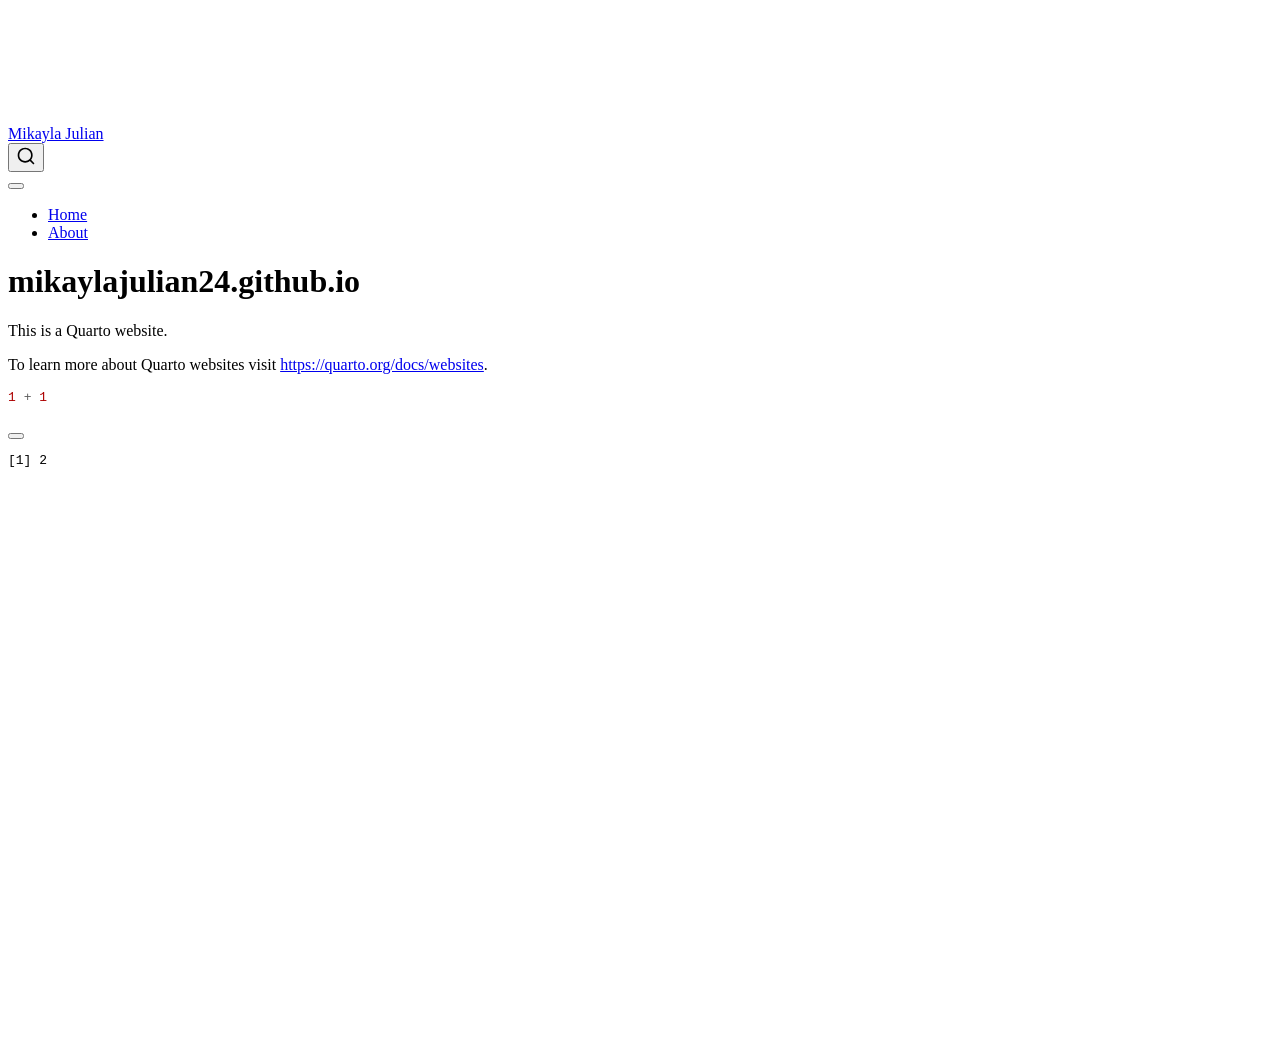
==== docs/index.html @ 9ae4fafb "Initial commit" ====
<!DOCTYPE html>
<html xmlns="http://www.w3.org/1999/xhtml" lang="en" xml:lang="en"><head>

<meta charset="utf-8">
<meta name="generator" content="quarto-1.9.37">

<meta name="viewport" content="width=device-width, initial-scale=1.0, user-scalable=yes">


<title>mikaylajulian24.github.io – Mikayla Julian</title>
<style>
/* Default styles provided by pandoc.
** See https://pandoc.org/MANUAL.html#variables-for-html for config info.
*/
code{white-space: pre-wrap;}
span.smallcaps{font-variant: small-caps;}
div.columns{display: flex; gap: min(4vw, 1.5em);}
div.column{flex: auto; overflow-x: auto;}
div.hanging-indent{margin-left: 1.5em; text-indent: -1.5em;}
ul.task-list{list-style: none;}
ul.task-list li input[type="checkbox"] {
  width: 0.8em;
  margin: 0 0.8em 0.2em -1em; /* quarto-specific, see https://github.com/quarto-dev/quarto-cli/issues/4556 */ 
  vertical-align: middle;
}
/* CSS for syntax highlighting */
html { -webkit-text-size-adjust: 100%; }
pre > code.sourceCode { white-space: pre; position: relative; }
pre > code.sourceCode > span { display: inline-block; line-height: 1.25; }
pre > code.sourceCode > span:empty { height: 1.2em; }
.sourceCode { overflow: visible; }
code.sourceCode > span { color: inherit; text-decoration: inherit; }
div.sourceCode { margin: 1em 0; }
pre.sourceCode { margin: 0; }
@media screen {
div.sourceCode { overflow: auto; }
}
@media print {
pre > code.sourceCode { white-space: pre-wrap; }
pre > code.sourceCode > span { text-indent: -5em; padding-left: 5em; }
}
pre.numberSource code
  { counter-reset: source-line 0; }
pre.numberSource code > span
  { position: relative; left: -4em; counter-increment: source-line; }
pre.numberSource code > span > a:first-child::before
  { content: counter(source-line);
    position: relative; left: -1em; text-align: right; vertical-align: baseline;
    border: none; display: inline-block;
    -webkit-touch-callout: none; -webkit-user-select: none;
    -khtml-user-select: none; -moz-user-select: none;
    -ms-user-select: none; user-select: none;
    padding: 0 4px; width: 4em;
  }
pre.numberSource { margin-left: 3em;  padding-left: 4px; }
div.sourceCode
  {   }
@media screen {
pre > code.sourceCode > span > a:first-child::before { text-decoration: underline; }
}
</style>


<script src="site_libs/quarto-nav/quarto-nav.js"></script>
<script src="site_libs/quarto-nav/headroom.min.js"></script>
<script src="site_libs/clipboard/clipboard.min.js"></script>
<script src="site_libs/quarto-search/autocomplete.umd.js"></script>
<script src="site_libs/quarto-search/fuse.min.js"></script>
<script src="site_libs/quarto-search/quarto-search.js"></script>
<meta name="quarto:offset" content="./">
<script src="site_libs/quarto-html/quarto.js" type="module"></script>
<script src="site_libs/quarto-html/tabsets/tabsets.js" type="module"></script>
<script src="site_libs/quarto-html/popper.min.js"></script>
<script src="site_libs/quarto-html/tippy.umd.min.js"></script>
<script src="site_libs/quarto-html/anchor.min.js"></script>
<link href="site_libs/quarto-html/tippy.css" rel="stylesheet">
<link href="site_libs/quarto-html/quarto-syntax-highlighting-7f8f88aac4f3542376d5c11b86a4c14d.css" rel="stylesheet" id="quarto-text-highlighting-styles">
<script src="site_libs/bootstrap/bootstrap.min.js"></script>
<link href="site_libs/bootstrap/bootstrap-icons.css" rel="stylesheet">
<link href="site_libs/bootstrap/bootstrap-158031087360bce0ff56dc785ce39e06.min.css" rel="stylesheet" append-hash="true" id="quarto-bootstrap" data-mode="light">
<script id="quarto-search-options" type="application/json">{
  "location": "navbar",
  "copy-button": false,
  "collapse-after": 3,
  "panel-placement": "end",
  "type": "overlay",
  "limit": 50,
  "keyboard-shortcut": [
    "f",
    "/",
    "s"
  ],
  "show-item-context": false,
  "language": {
    "search-no-results-text": "No results",
    "search-matching-documents-text": "matching documents",
    "search-copy-link-title": "Copy link to search",
    "search-hide-matches-text": "Hide additional matches",
    "search-more-match-text": "more match in this document",
    "search-more-matches-text": "more matches in this document",
    "search-clear-button-title": "Clear",
    "search-text-placeholder": "",
    "search-detached-cancel-button-title": "Cancel",
    "search-submit-button-title": "Submit",
    "search-label": "Search"
  }
}</script>


<link rel="stylesheet" href="styles.css">
</head>

<body class="nav-fixed quarto-light">

<div id="quarto-search-results"></div>
  <header id="quarto-header" class="headroom fixed-top">
    <nav class="navbar navbar-expand-lg " data-bs-theme="dark">
      <div class="navbar-container container-fluid">
      <div class="navbar-brand-container mx-auto">
    <a class="navbar-brand" href="./index.html">
    <span class="navbar-title">Mikayla Julian</span>
    </a>
  </div>
            <div id="quarto-search" class="" title="Search"></div>
          <button class="navbar-toggler" type="button" data-bs-toggle="collapse" data-bs-target="#navbarCollapse" aria-controls="navbarCollapse" role="menu" aria-expanded="false" aria-label="Toggle navigation" onclick="if (window.quartoToggleHeadroom) { window.quartoToggleHeadroom(); }">
  <span class="navbar-toggler-icon"></span>
</button>
          <div class="collapse navbar-collapse" id="navbarCollapse">
            <ul class="navbar-nav navbar-nav-scroll me-auto">
  <li class="nav-item">
    <a class="nav-link active" href="./index.html" aria-current="page"> 
<span class="menu-text">Home</span></a>
  </li>  
  <li class="nav-item">
    <a class="nav-link" href="./about.html"> 
<span class="menu-text">About</span></a>
  </li>  
</ul>
          </div> <!-- /navcollapse -->
            <div class="quarto-navbar-tools">
</div>
      </div> <!-- /container-fluid -->
    </nav>
</header>
<!-- content -->
<div id="quarto-content" class="quarto-container page-columns page-rows-contents page-layout-article page-navbar">
<!-- sidebar -->
<!-- margin-sidebar -->
    <div id="quarto-margin-sidebar" class="sidebar margin-sidebar zindex-bottom">
        
    </div>
<!-- main -->
<main class="content" id="quarto-document-content">

<header id="title-block-header" class="quarto-title-block default">
<div class="quarto-title">
<h1 class="title">mikaylajulian24.github.io</h1>
</div>



<div class="quarto-title-meta">

    
  
    
  </div>
  


</header>


<p>This is a Quarto website.</p>
<p>To learn more about Quarto websites visit <a href="https://quarto.org/docs/websites" class="uri">https://quarto.org/docs/websites</a>.</p>
<div class="cell">
<div class="code-copy-outer-scaffold"><div class="sourceCode cell-code" id="cb1"><pre class="sourceCode r code-with-copy"><code class="sourceCode r"><span id="cb1-1"><a href="#cb1-1" aria-hidden="true" tabindex="-1"></a><span class="dv">1</span> <span class="sc">+</span> <span class="dv">1</span></span></code></pre></div><button title="Copy to Clipboard" class="code-copy-button"><i class="bi"></i></button></div>
<div class="cell-output cell-output-stdout">
<pre><code>[1] 2</code></pre>
</div>
</div>



</main> <!-- /main -->
<script id="quarto-html-after-body" type="application/javascript">
  window.document.addEventListener("DOMContentLoaded", function (event) {
    const icon = "";
    const anchorJS = new window.AnchorJS();
    anchorJS.options = {
      placement: 'right',
      icon: icon
    };
    anchorJS.add('.anchored');
    const isCodeAnnotation = (el) => {
      for (const clz of el.classList) {
        if (clz.startsWith('code-annotation-')) {                     
          return true;
        }
      }
      return false;
    }
    const onCopySuccess = function(e) {
      // button target
      const button = e.trigger;
      // don't keep focus
      button.blur();
      // flash "checked"
      button.classList.add('code-copy-button-checked');
      var currentTitle = button.getAttribute("title");
      button.setAttribute("title", "Copied!");
      let tooltip;
      if (window.bootstrap) {
        button.setAttribute("data-bs-toggle", "tooltip");
        button.setAttribute("data-bs-placement", "left");
        button.setAttribute("data-bs-title", "Copied!");
        tooltip = new bootstrap.Tooltip(button, 
          { trigger: "manual", 
            customClass: "code-copy-button-tooltip",
            offset: [0, -8]});
        tooltip.show();    
      }
      setTimeout(function() {
        if (tooltip) {
          tooltip.hide();
          button.removeAttribute("data-bs-title");
          button.removeAttribute("data-bs-toggle");
          button.removeAttribute("data-bs-placement");
        }
        button.setAttribute("title", currentTitle);
        button.classList.remove('code-copy-button-checked');
      }, 1000);
      // clear code selection
      e.clearSelection();
    }
    const getTextToCopy = function(trigger) {
      const outerScaffold = trigger.parentElement.cloneNode(true);
      const codeEl = outerScaffold.querySelector('code');
      for (const childEl of codeEl.children) {
        if (isCodeAnnotation(childEl)) {
          childEl.remove();
        }
      }
      return codeEl.innerText;
    }
    const clipboard = new window.ClipboardJS('.code-copy-button:not([data-in-quarto-modal])', {
      text: getTextToCopy
    });
    clipboard.on('success', onCopySuccess);
    if (window.document.getElementById('quarto-embedded-source-code-modal')) {
      const clipboardModal = new window.ClipboardJS('.code-copy-button[data-in-quarto-modal]', {
        text: getTextToCopy,
        container: window.document.getElementById('quarto-embedded-source-code-modal')
      });
      clipboardModal.on('success', onCopySuccess);
    }
      var localhostRegex = new RegExp(/^(?:http|https):\/\/localhost\:?[0-9]*\//);
      var mailtoRegex = new RegExp(/^mailto:/);
        var filterRegex = new RegExp('/' + window.location.host + '/');
      var isInternal = (href) => {
          return filterRegex.test(href) || localhostRegex.test(href) || mailtoRegex.test(href);
      }
      // Inspect non-navigation links and adorn them if external
     var links = window.document.querySelectorAll('a[href]:not(.nav-link):not(.navbar-brand):not(.toc-action):not(.sidebar-link):not(.sidebar-item-toggle):not(.pagination-link):not(.no-external):not([aria-hidden]):not(.dropdown-item):not(.quarto-navigation-tool):not(.about-link)');
      for (var i=0; i<links.length; i++) {
        const link = links[i];
        if (!isInternal(link.href)) {
          // undo the damage that might have been done by quarto-nav.js in the case of
          // links that we want to consider external
          if (link.dataset.originalHref !== undefined) {
            link.href = link.dataset.originalHref;
          }
        }
      }
    function tippyHover(el, contentFn, onTriggerFn, onUntriggerFn) {
      const config = {
        allowHTML: true,
        maxWidth: 500,
        delay: 100,
        arrow: false,
        appendTo: function(el) {
            return el.parentElement;
        },
        interactive: true,
        interactiveBorder: 10,
        theme: 'quarto',
        placement: 'bottom-start',
      };
      if (contentFn) {
        config.content = contentFn;
      }
      if (onTriggerFn) {
        config.onTrigger = onTriggerFn;
      }
      if (onUntriggerFn) {
        config.onUntrigger = onUntriggerFn;
      }
      window.tippy(el, config); 
    }
    const noterefs = window.document.querySelectorAll('a[role="doc-noteref"]');
    for (var i=0; i<noterefs.length; i++) {
      const ref = noterefs[i];
      tippyHover(ref, function() {
        // use id or data attribute instead here
        let href = ref.getAttribute('data-footnote-href') || ref.getAttribute('href');
        try { href = new URL(href).hash; } catch {}
        const id = href.replace(/^#\/?/, "");
        const note = window.document.getElementById(id);
        if (note) {
          return note.innerHTML;
        } else {
          return "";
        }
      });
    }
    const xrefs = window.document.querySelectorAll('a.quarto-xref');
    const processXRef = (id, note) => {
      // Strip column container classes
      const stripColumnClz = (el) => {
        el.classList.remove("page-full", "page-columns");
        if (el.children) {
          for (const child of el.children) {
            stripColumnClz(child);
          }
        }
      }
      stripColumnClz(note)
      if (id === null || id.startsWith('sec-')) {
        // Special case sections, only their first couple elements
        const container = document.createElement("div");
        if (note.children && note.children.length > 2) {
          container.appendChild(note.children[0].cloneNode(true));
          for (let i = 1; i < note.children.length; i++) {
            const child = note.children[i];
            if (child.tagName === "P" && child.innerText === "") {
              continue;
            } else {
              container.appendChild(child.cloneNode(true));
              break;
            }
          }
          if (window.Quarto?.typesetMath) {
            window.Quarto.typesetMath(container);
          }
          return container.innerHTML
        } else {
          if (window.Quarto?.typesetMath) {
            window.Quarto.typesetMath(note);
          }
          return note.innerHTML;
        }
      } else {
        // Remove any anchor links if they are present
        const anchorLink = note.querySelector('a.anchorjs-link');
        if (anchorLink) {
          anchorLink.remove();
        }
        if (window.Quarto?.typesetMath) {
          window.Quarto.typesetMath(note);
        }
        if (note.classList.contains("callout")) {
          return note.outerHTML;
        } else {
          return note.innerHTML;
        }
      }
    }
    for (var i=0; i<xrefs.length; i++) {
      const xref = xrefs[i];
      tippyHover(xref, undefined, function(instance) {
        instance.disable();
        let url = xref.getAttribute('href');
        let hash = undefined; 
        if (url.startsWith('#')) {
          hash = url;
        } else {
          try { hash = new URL(url).hash; } catch {}
        }
        if (hash) {
          const id = hash.replace(/^#\/?/, "");
          const note = window.document.getElementById(id);
          if (note !== null) {
            try {
              const html = processXRef(id, note.cloneNode(true));
              instance.setContent(html);
            } finally {
              instance.enable();
              instance.show();
            }
          } else {
            // See if we can fetch this
            fetch(url.split('#')[0])
            .then(res => res.text())
            .then(html => {
              const parser = new DOMParser();
              const htmlDoc = parser.parseFromString(html, "text/html");
              const note = htmlDoc.getElementById(id);
              if (note !== null) {
                const html = processXRef(id, note);
                instance.setContent(html);
              } 
            }).finally(() => {
              instance.enable();
              instance.show();
            });
          }
        } else {
          // See if we can fetch a full url (with no hash to target)
          // This is a special case and we should probably do some content thinning / targeting
          fetch(url)
          .then(res => res.text())
          .then(html => {
            const parser = new DOMParser();
            const htmlDoc = parser.parseFromString(html, "text/html");
            const note = htmlDoc.querySelector('main.content');
            if (note !== null) {
              // This should only happen for chapter cross references
              // (since there is no id in the URL)
              // remove the first header
              if (note.children.length > 0 && note.children[0].tagName === "HEADER") {
                note.children[0].remove();
              }
              const html = processXRef(null, note);
              instance.setContent(html);
            } 
          }).finally(() => {
            instance.enable();
            instance.show();
          });
        }
      }, function(instance) {
      });
    }
        let selectedAnnoteEl;
        const selectorForAnnotation = ( cell, annotation) => {
          let cellAttr = 'data-code-cell="' + cell + '"';
          let lineAttr = 'data-code-annotation="' +  annotation + '"';
          const selector = 'span[' + cellAttr + '][' + lineAttr + ']';
          return selector;
        }
        const selectCodeLines = (annoteEl) => {
          const doc = window.document;
          const targetCell = annoteEl.getAttribute("data-target-cell");
          const targetAnnotation = annoteEl.getAttribute("data-target-annotation");
          const annoteSpan = window.document.querySelector(selectorForAnnotation(targetCell, targetAnnotation));
          const lines = annoteSpan.getAttribute("data-code-lines").split(",");
          const lineIds = lines.map((line) => {
            return targetCell + "-" + line;
          })
          let top = null;
          let height = null;
          let parent = null;
          if (lineIds.length > 0) {
              //compute the position of the single el (top and bottom and make a div)
              const el = window.document.getElementById(lineIds[0]);
              top = el.offsetTop;
              height = el.offsetHeight;
              parent = el.parentElement.parentElement;
            if (lineIds.length > 1) {
              const lastEl = window.document.getElementById(lineIds[lineIds.length - 1]);
              const bottom = lastEl.offsetTop + lastEl.offsetHeight;
              height = bottom - top;
            }
            if (top !== null && height !== null && parent !== null) {
              // cook up a div (if necessary) and position it 
              let div = window.document.getElementById("code-annotation-line-highlight");
              if (div === null) {
                div = window.document.createElement("div");
                div.setAttribute("id", "code-annotation-line-highlight");
                div.style.position = 'absolute';
                parent.appendChild(div);
              }
              div.style.top = top - 2 + "px";
              div.style.height = height + 4 + "px";
              div.style.left = 0;
              let gutterDiv = window.document.getElementById("code-annotation-line-highlight-gutter");
              if (gutterDiv === null) {
                gutterDiv = window.document.createElement("div");
                gutterDiv.setAttribute("id", "code-annotation-line-highlight-gutter");
                gutterDiv.style.position = 'absolute';
                const codeCell = window.document.getElementById(targetCell);
                const gutter = codeCell.querySelector('.code-annotation-gutter');
                gutter.appendChild(gutterDiv);
              }
              gutterDiv.style.top = top - 2 + "px";
              gutterDiv.style.height = height + 4 + "px";
            }
            selectedAnnoteEl = annoteEl;
          }
        };
        const unselectCodeLines = () => {
          const elementsIds = ["code-annotation-line-highlight", "code-annotation-line-highlight-gutter"];
          elementsIds.forEach((elId) => {
            const div = window.document.getElementById(elId);
            if (div) {
              div.remove();
            }
          });
          selectedAnnoteEl = undefined;
        };
          // Handle positioning of the toggle
      window.addEventListener(
        "resize",
        throttle(() => {
          elRect = undefined;
          if (selectedAnnoteEl) {
            selectCodeLines(selectedAnnoteEl);
          }
        }, 10)
      );
      function throttle(fn, ms) {
      let throttle = false;
      let timer;
        return (...args) => {
          if(!throttle) { // first call gets through
              fn.apply(this, args);
              throttle = true;
          } else { // all the others get throttled
              if(timer) clearTimeout(timer); // cancel #2
              timer = setTimeout(() => {
                fn.apply(this, args);
                timer = throttle = false;
              }, ms);
          }
        };
      }
        // Attach click handler to the DT
        const annoteDls = window.document.querySelectorAll('dt[data-target-cell]');
        for (const annoteDlNode of annoteDls) {
          annoteDlNode.addEventListener('click', (event) => {
            const clickedEl = event.target;
            if (clickedEl !== selectedAnnoteEl) {
              unselectCodeLines();
              const activeEl = window.document.querySelector('dt[data-target-cell].code-annotation-active');
              if (activeEl) {
                activeEl.classList.remove('code-annotation-active');
              }
              selectCodeLines(clickedEl);
              clickedEl.classList.add('code-annotation-active');
            } else {
              // Unselect the line
              unselectCodeLines();
              clickedEl.classList.remove('code-annotation-active');
            }
          });
        }
    const findCites = (el) => {
      const parentEl = el.parentElement;
      if (parentEl) {
        const cites = parentEl.dataset.cites;
        if (cites) {
          return {
            el,
            cites: cites.split(' ')
          };
        } else {
          return findCites(el.parentElement)
        }
      } else {
        return undefined;
      }
    };
    var bibliorefs = window.document.querySelectorAll('a[role="doc-biblioref"]');
    for (var i=0; i<bibliorefs.length; i++) {
      const ref = bibliorefs[i];
      const citeInfo = findCites(ref);
      if (citeInfo) {
        tippyHover(citeInfo.el, function() {
          var popup = window.document.createElement('div');
          citeInfo.cites.forEach(function(cite) {
            var citeDiv = window.document.createElement('div');
            citeDiv.classList.add('hanging-indent');
            citeDiv.classList.add('csl-entry');
            var biblioDiv = window.document.getElementById('ref-' + cite);
            if (biblioDiv) {
              citeDiv.innerHTML = biblioDiv.innerHTML;
            }
            popup.appendChild(citeDiv);
          });
          return popup.innerHTML;
        });
      }
    }
  });
  </script>
</div> <!-- /content -->




</body></html>
---- docs/site_libs/quarto-html/tippy.css ----
.tippy-box[data-animation=fade][data-state=hidden]{opacity:0}[data-tippy-root]{max-width:calc(100vw - 10px)}.tippy-box{position:relative;background-color:#333;color:#fff;border-radius:4px;font-size:14px;line-height:1.4;white-space:normal;outline:0;transition-property:transform,visibility,opacity}.tippy-box[data-placement^=top]>.tippy-arrow{bottom:0}.tippy-box[data-placement^=top]>.tippy-arrow:before{bottom:-7px;left:0;border-width:8px 8px 0;border-top-color:initial;transform-origin:center top}.tippy-box[data-placement^=bottom]>.tippy-arrow{top:0}.tippy-box[data-placement^=bottom]>.tippy-arrow:before{top:-7px;left:0;border-width:0 8px 8px;border-bottom-color:initial;transform-origin:center bottom}.tippy-box[data-placement^=left]>.tippy-arrow{right:0}.tippy-box[data-placement^=left]>.tippy-arrow:before{border-width:8px 0 8px 8px;border-left-color:initial;right:-7px;transform-origin:center left}.tippy-box[data-placement^=right]>.tippy-arrow{left:0}.tippy-box[data-placement^=right]>.tippy-arrow:before{left:-7px;border-width:8px 8px 8px 0;border-right-color:initial;transform-origin:center right}.tippy-box[data-inertia][data-state=visible]{transition-timing-function:cubic-bezier(.54,1.5,.38,1.11)}.tippy-arrow{width:16px;height:16px;color:#333}.tippy-arrow:before{content:"";position:absolute;border-color:transparent;border-style:solid}.tippy-content{position:relative;padding:5px 9px;z-index:1}
---- docs/site_libs/quarto-html/quarto-syntax-highlighting-7f8f88aac4f3542376d5c11b86a4c14d.css ----
/* quarto syntax highlight colors */
:root {
  --quarto-hl-ot-color: #003B4F;
  --quarto-hl-at-color: #657422;
  --quarto-hl-ss-color: #20794D;
  --quarto-hl-an-color: #5E5E5E;
  --quarto-hl-fu-color: #4758AB;
  --quarto-hl-st-color: #20794D;
  --quarto-hl-cf-color: #003B4F;
  --quarto-hl-op-color: #5E5E5E;
  --quarto-hl-er-color: #AD0000;
  --quarto-hl-bn-color: #AD0000;
  --quarto-hl-al-color: #AD0000;
  --quarto-hl-va-color: #111111;
  --quarto-hl-bu-color: inherit;
  --quarto-hl-ex-color: inherit;
  --quarto-hl-pp-color: #AD0000;
  --quarto-hl-in-color: #5E5E5E;
  --quarto-hl-vs-color: #20794D;
  --quarto-hl-wa-color: #5E5E5E;
  --quarto-hl-do-color: #5E5E5E;
  --quarto-hl-im-color: #00769E;
  --quarto-hl-ch-color: #20794D;
  --quarto-hl-dt-color: #AD0000;
  --quarto-hl-fl-color: #AD0000;
  --quarto-hl-co-color: #5E5E5E;
  --quarto-hl-cv-color: #5E5E5E;
  --quarto-hl-cn-color: #8f5902;
  --quarto-hl-sc-color: #5E5E5E;
  --quarto-hl-dv-color: #AD0000;
  --quarto-hl-kw-color: #003B4F;
}

/* other quarto variables */
:root {
  --quarto-font-monospace: SFMono-Regular, Menlo, Monaco, Consolas, "Liberation Mono", "Courier New", monospace;
}

/* syntax highlight based on Pandoc's rules */
pre > code.sourceCode > span {
  color: #003B4F;
}

code.sourceCode > span {
  color: #003B4F;
}

div.sourceCode,
div.sourceCode pre.sourceCode {
  color: #003B4F;
}

/* Normal */
code span {
  color: #003B4F;
}

/* Alert */
code span.al {
  color: #AD0000;
  font-style: inherit;
}

/* Annotation */
code span.an {
  color: #5E5E5E;
  font-style: inherit;
}

/* Attribute */
code span.at {
  color: #657422;
  font-style: inherit;
}

/* BaseN */
code span.bn {
  color: #AD0000;
  font-style: inherit;
}

/* BuiltIn */
code span.bu {
  font-style: inherit;
}

/* ControlFlow */
code span.cf {
  color: #003B4F;
  font-weight: bold;
  font-style: inherit;
}

/* Char */
code span.ch {
  color: #20794D;
  font-style: inherit;
}

/* Constant */
code span.cn {
  color: #8f5902;
  font-style: inherit;
}

/* Comment */
code span.co {
  color: #5E5E5E;
  font-style: inherit;
}

/* CommentVar */
code span.cv {
  color: #5E5E5E;
  font-style: italic;
}

/* Documentation */
code span.do {
  color: #5E5E5E;
  font-style: italic;
}

/* DataType */
code span.dt {
  color: #AD0000;
  font-style: inherit;
}

/* DecVal */
code span.dv {
  color: #AD0000;
  font-style: inherit;
}

/* Error */
code span.er {
  color: #AD0000;
  font-style: inherit;
}

/* Extension */
code span.ex {
  font-style: inherit;
}

/* Float */
code span.fl {
  color: #AD0000;
  font-style: inherit;
}

/* Function */
code span.fu {
  color: #4758AB;
  font-style: inherit;
}

/* Import */
code span.im {
  color: #00769E;
  font-style: inherit;
}

/* Information */
code span.in {
  color: #5E5E5E;
  font-style: inherit;
}

/* Keyword */
code span.kw {
  color: #003B4F;
  font-weight: bold;
  font-style: inherit;
}

/* Operator */
code span.op {
  color: #5E5E5E;
  font-style: inherit;
}

/* Other */
code span.ot {
  color: #003B4F;
  font-style: inherit;
}

/* Preprocessor */
code span.pp {
  color: #AD0000;
  font-style: inherit;
}

/* SpecialChar */
code span.sc {
  color: #5E5E5E;
  font-style: inherit;
}

/* SpecialString */
code span.ss {
  color: #20794D;
  font-style: inherit;
}

/* String */
code span.st {
  color: #20794D;
  font-style: inherit;
}

/* Variable */
code span.va {
  color: #111111;
  font-style: inherit;
}

/* VerbatimString */
code span.vs {
  color: #20794D;
  font-style: inherit;
}

/* Warning */
code span.wa {
  color: #5E5E5E;
  font-style: italic;
}

.prevent-inlining {
  content: "</";
}

/*# sourceMappingURL=789ad8cd35626ba772517505b42a116e.css.map */
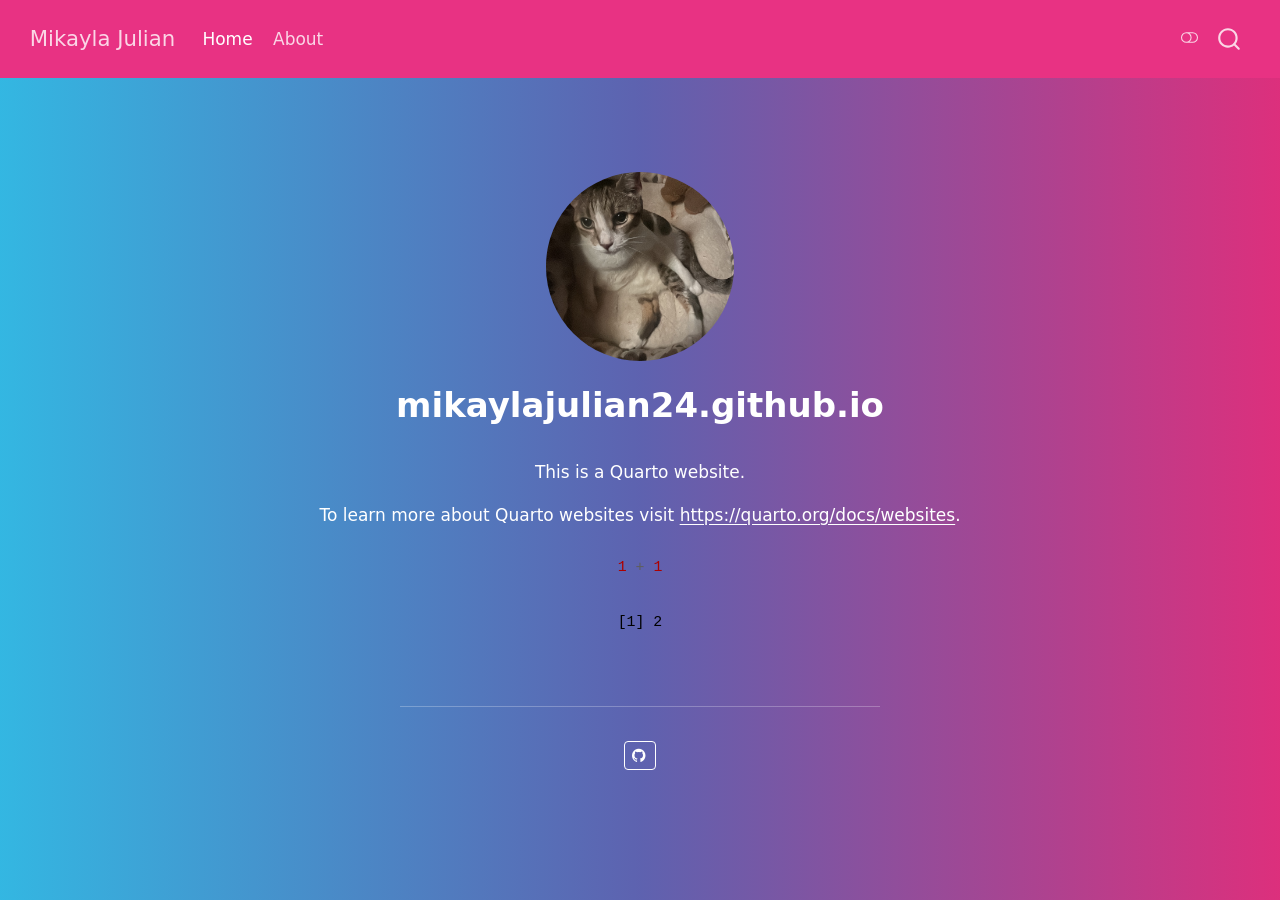
==== commit 62745d30: "committing classswork for 10/21/26 for best class ever" ====
--- a/docs/index.html
+++ b/docs/index.html
@@ -72,12 +72,15 @@
 <script src="site_libs/quarto-html/tabsets/tabsets.js" type="module"></script>
 <script src="site_libs/quarto-html/popper.min.js"></script>
 <script src="site_libs/quarto-html/tippy.umd.min.js"></script>
-<script src="site_libs/quarto-html/anchor.min.js"></script>
 <link href="site_libs/quarto-html/tippy.css" rel="stylesheet">
-<link href="site_libs/quarto-html/quarto-syntax-highlighting-7f8f88aac4f3542376d5c11b86a4c14d.css" rel="stylesheet" id="quarto-text-highlighting-styles">
+<link href="site_libs/quarto-html/quarto-syntax-highlighting-7f8f88aac4f3542376d5c11b86a4c14d.css" rel="stylesheet" class="quarto-color-scheme" id="quarto-text-highlighting-styles">
+<link href="site_libs/quarto-html/quarto-syntax-highlighting-dark-d0ae9245876894da5ac7e18953ecc5cc.css" rel="stylesheet" class="quarto-color-scheme quarto-color-alternate" id="quarto-text-highlighting-styles">
+<link href="site_libs/quarto-html/quarto-syntax-highlighting-7f8f88aac4f3542376d5c11b86a4c14d.css" rel="stylesheet" class="quarto-color-scheme-extra" id="quarto-text-highlighting-styles">
 <script src="site_libs/bootstrap/bootstrap.min.js"></script>
 <link href="site_libs/bootstrap/bootstrap-icons.css" rel="stylesheet">
-<link href="site_libs/bootstrap/bootstrap-158031087360bce0ff56dc785ce39e06.min.css" rel="stylesheet" append-hash="true" id="quarto-bootstrap" data-mode="light">
+<link href="site_libs/bootstrap/bootstrap-a58290d47af4766aca099a6c76ba7184.min.css" rel="stylesheet" append-hash="true" class="quarto-color-scheme" id="quarto-bootstrap" data-mode="light">
+<link href="site_libs/bootstrap/bootstrap-dark-9a211c81007f39d74124d38314563109.min.css" rel="stylesheet" append-hash="true" class="quarto-color-scheme quarto-color-alternate" id="quarto-bootstrap" data-mode="dark">
+<link href="site_libs/bootstrap/bootstrap-a58290d47af4766aca099a6c76ba7184.min.css" rel="stylesheet" append-hash="true" class="quarto-color-scheme-extra" id="quarto-bootstrap" data-mode="light">
 <script id="quarto-search-options" type="application/json">{
   "location": "navbar",
   "copy-button": false,
@@ -110,7 +113,169 @@
 <link rel="stylesheet" href="styles.css">
 </head>
 
-<body class="nav-fixed quarto-light">
+<body class="nav-fixed fullcontent quarto-light"><script id="quarto-html-before-body" type="application/javascript">
+    const toggleBodyColorMode = (bsSheetEl) => {
+      const mode = bsSheetEl.getAttribute("data-mode");
+      const bodyEl = window.document.querySelector("body");
+      if (mode === "dark") {
+        bodyEl.classList.add("quarto-dark");
+        bodyEl.classList.remove("quarto-light");
+      } else {
+        bodyEl.classList.add("quarto-light");
+        bodyEl.classList.remove("quarto-dark");
+      }
+    }
+    const toggleBodyColorPrimary = () => {
+      const bsSheetEl = window.document.querySelector("link#quarto-bootstrap:not([rel=disabled-stylesheet])");
+      if (bsSheetEl) {
+        toggleBodyColorMode(bsSheetEl);
+      }
+    }
+    const setColorSchemeToggle = (alternate) => {
+      const toggles = window.document.querySelectorAll('.quarto-color-scheme-toggle');
+      for (let i=0; i < toggles.length; i++) {
+        const toggle = toggles[i];
+        if (toggle) {
+          if (alternate) {
+            toggle.classList.add("alternate");
+          } else {
+            toggle.classList.remove("alternate");
+          }
+        }
+      }
+    };
+    const toggleColorMode = (alternate) => {
+      // Switch the stylesheets
+      const primaryStylesheets = window.document.querySelectorAll('link.quarto-color-scheme:not(.quarto-color-alternate)');
+      const alternateStylesheets = window.document.querySelectorAll('link.quarto-color-scheme.quarto-color-alternate');
+      manageTransitions('#quarto-margin-sidebar .nav-link', false);
+      if (alternate) {
+        // note: dark is layered on light, we don't disable primary!
+        enableStylesheet(alternateStylesheets);
+        for (const sheetNode of alternateStylesheets) {
+          if (sheetNode.id === "quarto-bootstrap") {
+            toggleBodyColorMode(sheetNode);
+          }
+        }
+      } else {
+        disableStylesheet(alternateStylesheets);
+        enableStylesheet(primaryStylesheets)
+        toggleBodyColorPrimary();
+      }
+      manageTransitions('#quarto-margin-sidebar .nav-link', true);
+      // Switch the toggles
+      setColorSchemeToggle(alternate)
+      // Hack to workaround the fact that safari doesn't
+      // properly recolor the scrollbar when toggling (#1455)
+      if (navigator.userAgent.indexOf('Safari') > 0 && navigator.userAgent.indexOf('Chrome') == -1) {
+        manageTransitions("body", false);
+        window.scrollTo(0, 1);
+        setTimeout(() => {
+          window.scrollTo(0, 0);
+          manageTransitions("body", true);
+        }, 40);
+      }
+    }
+    const disableStylesheet = (stylesheets) => {
+      for (let i=0; i < stylesheets.length; i++) {
+        const stylesheet = stylesheets[i];
+        stylesheet.rel = 'disabled-stylesheet';
+      }
+    }
+    const enableStylesheet = (stylesheets) => {
+      for (let i=0; i < stylesheets.length; i++) {
+        const stylesheet = stylesheets[i];
+        if(stylesheet.rel !== 'stylesheet') { // for Chrome, which will still FOUC without this check
+          stylesheet.rel = 'stylesheet';
+        }
+      }
+    }
+    const manageTransitions = (selector, allowTransitions) => {
+      const els = window.document.querySelectorAll(selector);
+      for (let i=0; i < els.length; i++) {
+        const el = els[i];
+        if (allowTransitions) {
+          el.classList.remove('notransition');
+        } else {
+          el.classList.add('notransition');
+        }
+      }
+    }
+    const isFileUrl = () => {
+      return window.location.protocol === 'file:';
+    }
+    const hasAlternateSentinel = () => {
+      let styleSentinel = getColorSchemeSentinel();
+      if (styleSentinel !== null) {
+        return styleSentinel === "alternate";
+      } else {
+        return false;
+      }
+    }
+    const setStyleSentinel = (alternate) => {
+      const value = alternate ? "alternate" : "default";
+      if (!isFileUrl()) {
+        window.localStorage.setItem("quarto-color-scheme", value);
+      } else {
+        localAlternateSentinel = value;
+      }
+    }
+    const getColorSchemeSentinel = () => {
+      if (!isFileUrl()) {
+        const storageValue = window.localStorage.getItem("quarto-color-scheme");
+        return storageValue != null ? storageValue : localAlternateSentinel;
+      } else {
+        return localAlternateSentinel;
+      }
+    }
+    const toggleGiscusIfUsed = (isAlternate, darkModeDefault) => {
+      const baseTheme = document.querySelector('#giscus-base-theme')?.value ?? 'light';
+      const alternateTheme = document.querySelector('#giscus-alt-theme')?.value ?? 'dark';
+      let newTheme = '';
+      if(authorPrefersDark) {
+        newTheme = isAlternate ? baseTheme : alternateTheme;
+      } else {
+        newTheme = isAlternate ? alternateTheme : baseTheme;
+      }
+      const changeGiscusTheme = () => {
+        // From: https://github.com/giscus/giscus/issues/336
+        const sendMessage = (message) => {
+          const iframe = document.querySelector('iframe.giscus-frame');
+          if (!iframe) return;
+          iframe.contentWindow.postMessage({ giscus: message }, 'https://giscus.app');
+        }
+        sendMessage({
+          setConfig: {
+            theme: newTheme
+          }
+        });
+      }
+      const isGiscussLoaded = window.document.querySelector('iframe.giscus-frame') !== null;
+      if (isGiscussLoaded) {
+        changeGiscusTheme();
+      }
+    };
+    const authorPrefersDark = false;
+    const darkModeDefault = authorPrefersDark;
+      document.querySelector('link#quarto-text-highlighting-styles.quarto-color-scheme-extra').rel = 'disabled-stylesheet';
+      document.querySelector('link#quarto-bootstrap.quarto-color-scheme-extra').rel = 'disabled-stylesheet';
+    let localAlternateSentinel = darkModeDefault ? 'alternate' : 'default';
+    // Dark / light mode switch
+    window.quartoToggleColorScheme = () => {
+      // Read the current dark / light value
+      let toAlternate = !hasAlternateSentinel();
+      toggleColorMode(toAlternate);
+      setStyleSentinel(toAlternate);
+      toggleGiscusIfUsed(toAlternate, darkModeDefault);
+      window.dispatchEvent(new Event('resize'));
+    };
+    // Switch to dark mode if need be
+    if (hasAlternateSentinel()) {
+      toggleColorMode(true);
+    } else {
+      toggleColorMode(false);
+    }
+  </script>
 
 <div id="quarto-search-results"></div>
   <header id="quarto-header" class="headroom fixed-top">
@@ -138,6 +303,7 @@
 </ul>
           </div> <!-- /navcollapse -->
             <div class="quarto-navbar-tools">
+  <a href="" class="quarto-color-scheme-toggle quarto-navigation-tool  px-1" onclick="window.quartoToggleColorScheme(); return false;" title="Toggle dark mode"><i class="bi"></i></a>
 </div>
       </div> <!-- /container-fluid -->
     </nav>
@@ -146,30 +312,18 @@
 <div id="quarto-content" class="quarto-container page-columns page-rows-contents page-layout-article page-navbar">
 <!-- sidebar -->
 <!-- margin-sidebar -->
-    <div id="quarto-margin-sidebar" class="sidebar margin-sidebar zindex-bottom">
-        
-    </div>
+    
 <!-- main -->
-<main class="content" id="quarto-document-content">
-
-<header id="title-block-header" class="quarto-title-block default">
+<div class="quarto-about-jolla">
+  <img src="media/photo_2.jpeg" class="about-image
+  round " style="height: 50mm; width: 50mm;">
+ <header id="title-block-header" class="quarto-title-block default">
 <div class="quarto-title">
 <h1 class="title">mikaylajulian24.github.io</h1>
 </div>
-
-
-
 <div class="quarto-title-meta">
-
-    
-  
-    
   </div>
-  
-
-
-</header>
-
+</header><main class="content" id="quarto-document-content">
 
 <p>This is a Quarto website.</p>
 <p>To learn more about Quarto websites visit <a href="https://quarto.org/docs/websites" class="uri">https://quarto.org/docs/websites</a>.</p>
@@ -181,17 +335,31 @@
 </div>
 
 
-
-</main> <!-- /main -->
+</main> 
+  <hr class="about-sep">
+   <div class="about-links">
+  <a href="https://github.com/mikaylajulian24" class="about-link" rel="" target="blank">
+    <i class="bi bi-github"></i>
+     <span class="about-link-text"></span>
+  </a>
+</div>
+</div>
+ <!-- /main -->
 <script id="quarto-html-after-body" type="application/javascript">
   window.document.addEventListener("DOMContentLoaded", function (event) {
-    const icon = "";
-    const anchorJS = new window.AnchorJS();
-    anchorJS.options = {
-      placement: 'right',
-      icon: icon
-    };
-    anchorJS.add('.anchored');
+    // Ensure there is a toggle, if there isn't float one in the top right
+    if (window.document.querySelector('.quarto-color-scheme-toggle') === null) {
+      const a = window.document.createElement('a');
+      a.classList.add('top-right');
+      a.classList.add('quarto-color-scheme-toggle');
+      a.href = "";
+      a.onclick = function() { try { window.quartoToggleColorScheme(); } catch {} return false; };
+      const i = window.document.createElement("i");
+      i.classList.add('bi');
+      a.appendChild(i);
+      window.document.body.appendChild(a);
+    }
+    setColorSchemeToggle(hasAlternateSentinel())
     const isCodeAnnotation = (el) => {
       for (const clz of el.classList) {
         if (clz.startsWith('code-annotation-')) {                     
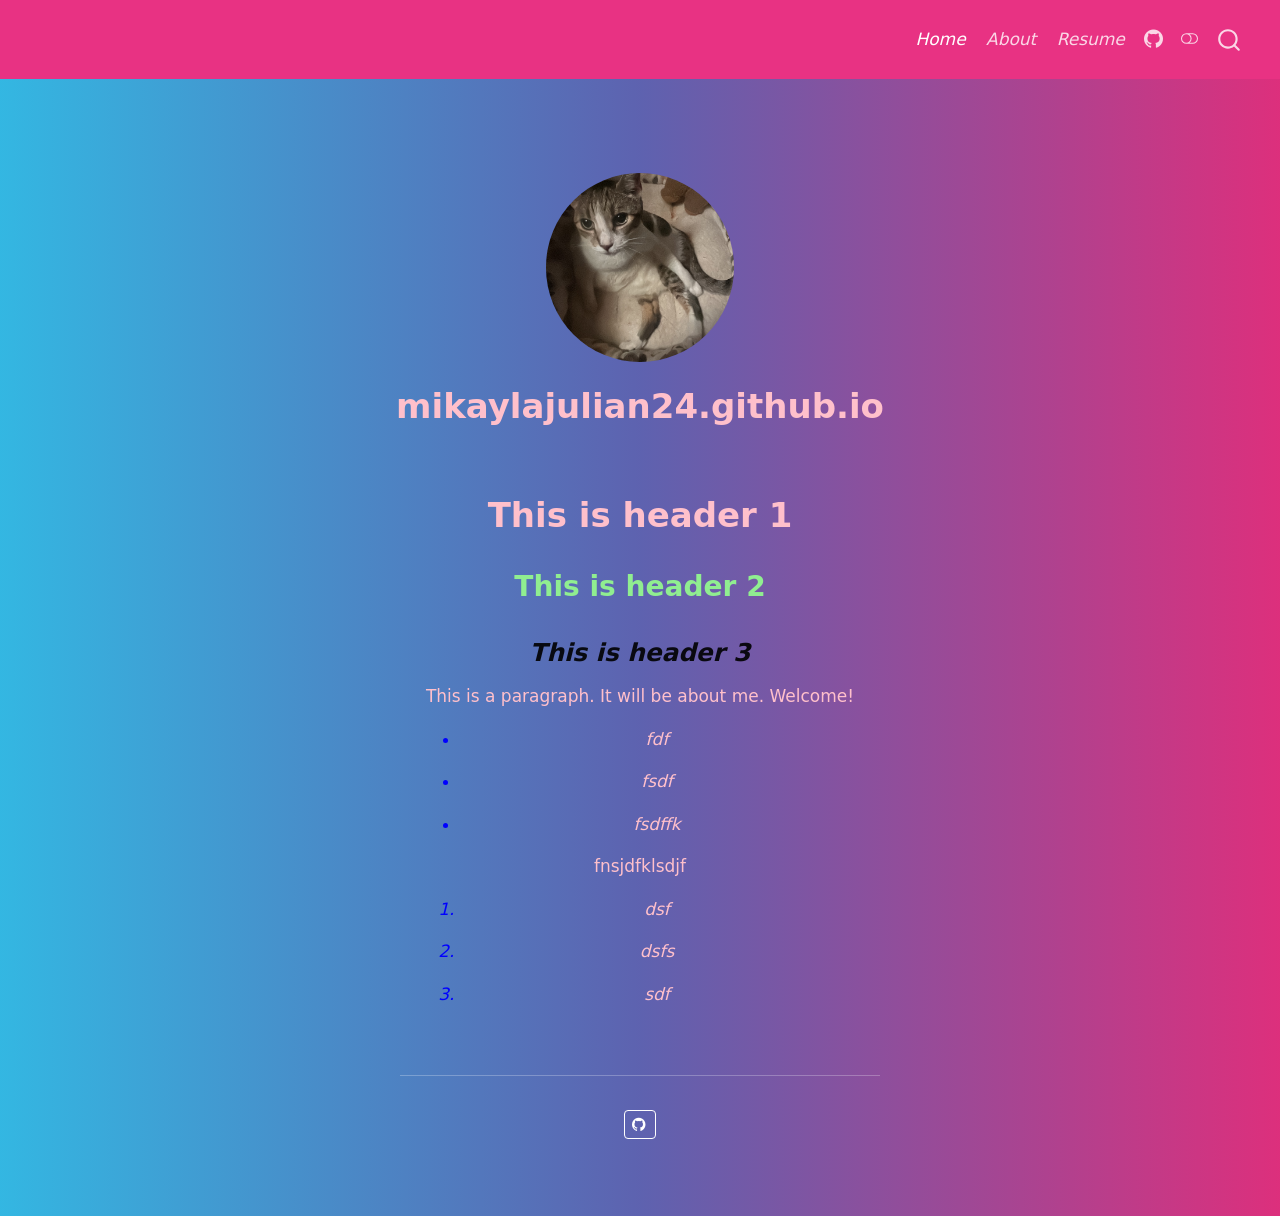
==== commit b32a0426: "comitting classwork for 10/23/26" ====
--- a/docs/index.html
+++ b/docs/index.html
@@ -7,7 +7,7 @@
 <meta name="viewport" content="width=device-width, initial-scale=1.0, user-scalable=yes">
 
 
-<title>mikaylajulian24.github.io – Mikayla Julian</title>
+<title>mikaylajulian24.github.io</title>
 <style>
 /* Default styles provided by pandoc.
 ** See https://pandoc.org/MANUAL.html#variables-for-html for config info.
@@ -22,41 +22,6 @@
   width: 0.8em;
   margin: 0 0.8em 0.2em -1em; /* quarto-specific, see https://github.com/quarto-dev/quarto-cli/issues/4556 */ 
   vertical-align: middle;
-}
-/* CSS for syntax highlighting */
-html { -webkit-text-size-adjust: 100%; }
-pre > code.sourceCode { white-space: pre; position: relative; }
-pre > code.sourceCode > span { display: inline-block; line-height: 1.25; }
-pre > code.sourceCode > span:empty { height: 1.2em; }
-.sourceCode { overflow: visible; }
-code.sourceCode > span { color: inherit; text-decoration: inherit; }
-div.sourceCode { margin: 1em 0; }
-pre.sourceCode { margin: 0; }
-@media screen {
-div.sourceCode { overflow: auto; }
-}
-@media print {
-pre > code.sourceCode { white-space: pre-wrap; }
-pre > code.sourceCode > span { text-indent: -5em; padding-left: 5em; }
-}
-pre.numberSource code
-  { counter-reset: source-line 0; }
-pre.numberSource code > span
-  { position: relative; left: -4em; counter-increment: source-line; }
-pre.numberSource code > span > a:first-child::before
-  { content: counter(source-line);
-    position: relative; left: -1em; text-align: right; vertical-align: baseline;
-    border: none; display: inline-block;
-    -webkit-touch-callout: none; -webkit-user-select: none;
-    -khtml-user-select: none; -moz-user-select: none;
-    -ms-user-select: none; user-select: none;
-    padding: 0 4px; width: 4em;
-  }
-pre.numberSource { margin-left: 3em;  padding-left: 4px; }
-div.sourceCode
-  {   }
-@media screen {
-pre > code.sourceCode > span > a:first-child::before { text-decoration: underline; }
 }
 </style>
 
@@ -281,17 +246,12 @@
   <header id="quarto-header" class="headroom fixed-top">
     <nav class="navbar navbar-expand-lg " data-bs-theme="dark">
       <div class="navbar-container container-fluid">
-      <div class="navbar-brand-container mx-auto">
-    <a class="navbar-brand" href="./index.html">
-    <span class="navbar-title">Mikayla Julian</span>
-    </a>
-  </div>
             <div id="quarto-search" class="" title="Search"></div>
           <button class="navbar-toggler" type="button" data-bs-toggle="collapse" data-bs-target="#navbarCollapse" aria-controls="navbarCollapse" role="menu" aria-expanded="false" aria-label="Toggle navigation" onclick="if (window.quartoToggleHeadroom) { window.quartoToggleHeadroom(); }">
   <span class="navbar-toggler-icon"></span>
 </button>
           <div class="collapse navbar-collapse" id="navbarCollapse">
-            <ul class="navbar-nav navbar-nav-scroll me-auto">
+            <ul class="navbar-nav navbar-nav-scroll ms-auto">
   <li class="nav-item">
     <a class="nav-link active" href="./index.html" aria-current="page"> 
 <span class="menu-text">Home</span></a>
@@ -299,6 +259,15 @@
   <li class="nav-item">
     <a class="nav-link" href="./about.html"> 
 <span class="menu-text">About</span></a>
+  </li>  
+  <li class="nav-item">
+    <a class="nav-link" href="./resume.html"> 
+<span class="menu-text">Resume</span></a>
+  </li>  
+  <li class="nav-item compact">
+    <a class="nav-link" href="http://github.com/mikaylajulian24" target="blank"> <i class="bi bi-github" role="img">
+</i> 
+<span class="menu-text"></span></a>
   </li>  
 </ul>
           </div> <!-- /navcollapse -->
@@ -325,16 +294,29 @@
   </div>
 </header><main class="content" id="quarto-document-content">
 
-<p>This is a Quarto website.</p>
-<p>To learn more about Quarto websites visit <a href="https://quarto.org/docs/websites" class="uri">https://quarto.org/docs/websites</a>.</p>
-<div class="cell">
-<div class="code-copy-outer-scaffold"><div class="sourceCode cell-code" id="cb1"><pre class="sourceCode r code-with-copy"><code class="sourceCode r"><span id="cb1-1"><a href="#cb1-1" aria-hidden="true" tabindex="-1"></a><span class="dv">1</span> <span class="sc">+</span> <span class="dv">1</span></span></code></pre></div><button title="Copy to Clipboard" class="code-copy-button"><i class="bi"></i></button></div>
-<div class="cell-output cell-output-stdout">
-<pre><code>[1] 2</code></pre>
-</div>
-</div>
-
-
+<section id="this-is-header-1" class="level1">
+<h1>This is header 1</h1>
+<section id="this-is-header-2" class="level2">
+<h2 data-anchor-id="this-is-header-2">This is header 2</h2>
+<section id="this-is-header-3" class="level3">
+<h3 data-anchor-id="this-is-header-3">This is header 3</h3>
+<p>This is a paragraph. It will be about me. Welcome!</p>
+<ul>
+<li><p>fdf</p></li>
+<li><p>fsdf</p></li>
+<li><p>fsdffk</p></li>
+</ul>
+<p>fnsjdfklsdjf</p>
+<ol type="1">
+<li><p>dsf</p></li>
+<li><p>dsfs</p></li>
+<li><p>sdf</p></li>
+</ol>
+
+
+</section>
+</section>
+</section>
 </main> 
   <hr class="about-sep">
    <div class="about-links">
--- a/docs/styles.css
+++ b/docs/styles.css
@@ -0,0 +1,23 @@
+/* css styles */
+
+h1, p{
+  color: pink;  
+}  
+
+h2{
+  color: lightgreen;
+}
+
+h3{
+  color: black;
+  font-style: italic;
+}
+
+ol, ul {
+  color: blue;
+  font-style: italic;
+}
+
+a{
+  color: purple;
+}
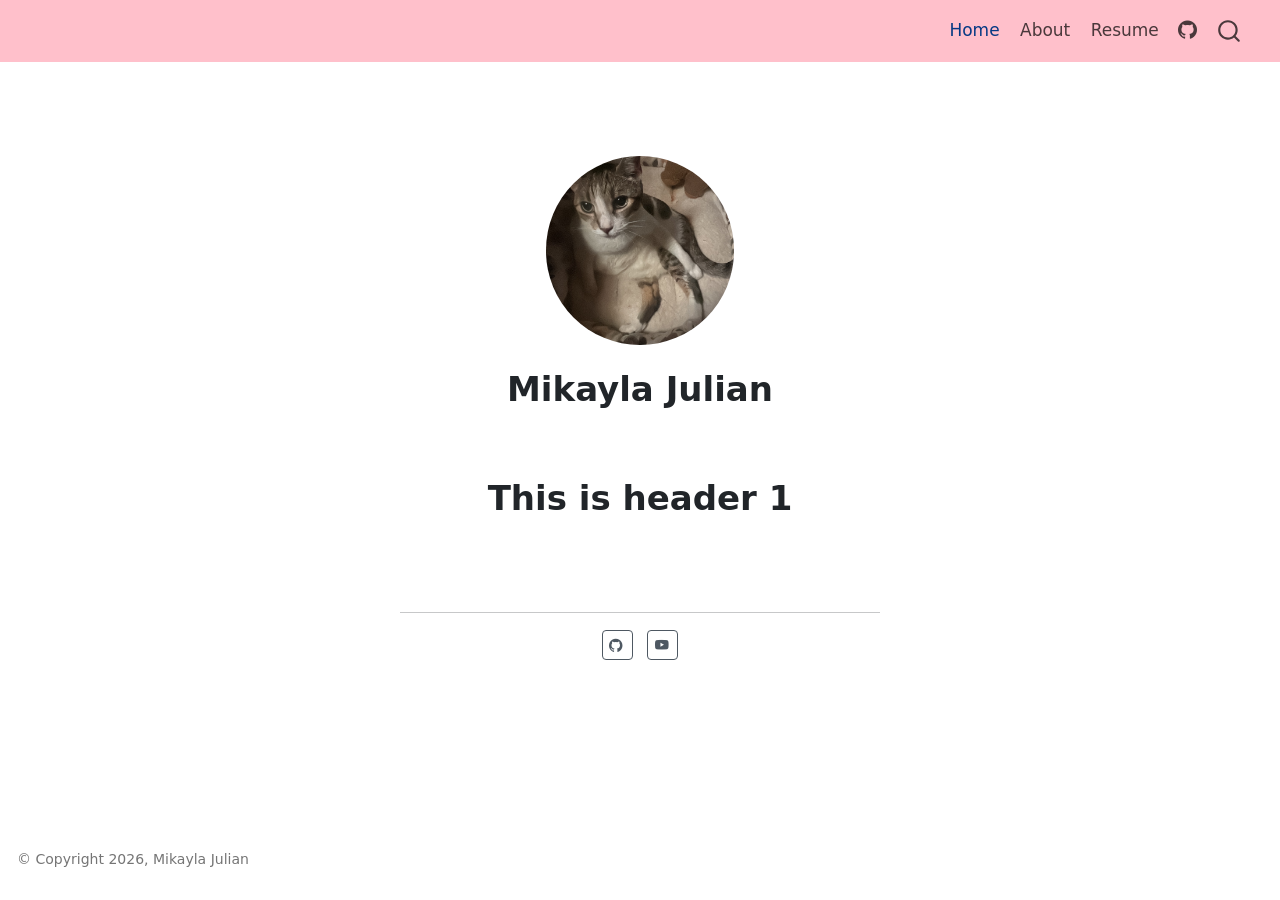
==== commit e1323a97: "comitting classwork for 10/26/26 yay website" ====
--- a/docs/index.html
+++ b/docs/index.html
@@ -7,7 +7,7 @@
 <meta name="viewport" content="width=device-width, initial-scale=1.0, user-scalable=yes">
 
 
-<title>mikaylajulian24.github.io</title>
+<title>Mikayla Julian</title>
 <style>
 /* Default styles provided by pandoc.
 ** See https://pandoc.org/MANUAL.html#variables-for-html for config info.
@@ -38,14 +38,10 @@
 <script src="site_libs/quarto-html/popper.min.js"></script>
 <script src="site_libs/quarto-html/tippy.umd.min.js"></script>
 <link href="site_libs/quarto-html/tippy.css" rel="stylesheet">
-<link href="site_libs/quarto-html/quarto-syntax-highlighting-7f8f88aac4f3542376d5c11b86a4c14d.css" rel="stylesheet" class="quarto-color-scheme" id="quarto-text-highlighting-styles">
-<link href="site_libs/quarto-html/quarto-syntax-highlighting-dark-d0ae9245876894da5ac7e18953ecc5cc.css" rel="stylesheet" class="quarto-color-scheme quarto-color-alternate" id="quarto-text-highlighting-styles">
-<link href="site_libs/quarto-html/quarto-syntax-highlighting-7f8f88aac4f3542376d5c11b86a4c14d.css" rel="stylesheet" class="quarto-color-scheme-extra" id="quarto-text-highlighting-styles">
+<link href="site_libs/quarto-html/quarto-syntax-highlighting-7f8f88aac4f3542376d5c11b86a4c14d.css" rel="stylesheet" id="quarto-text-highlighting-styles">
 <script src="site_libs/bootstrap/bootstrap.min.js"></script>
 <link href="site_libs/bootstrap/bootstrap-icons.css" rel="stylesheet">
-<link href="site_libs/bootstrap/bootstrap-a58290d47af4766aca099a6c76ba7184.min.css" rel="stylesheet" append-hash="true" class="quarto-color-scheme" id="quarto-bootstrap" data-mode="light">
-<link href="site_libs/bootstrap/bootstrap-dark-9a211c81007f39d74124d38314563109.min.css" rel="stylesheet" append-hash="true" class="quarto-color-scheme quarto-color-alternate" id="quarto-bootstrap" data-mode="dark">
-<link href="site_libs/bootstrap/bootstrap-a58290d47af4766aca099a6c76ba7184.min.css" rel="stylesheet" append-hash="true" class="quarto-color-scheme-extra" id="quarto-bootstrap" data-mode="light">
+<link href="site_libs/bootstrap/bootstrap-0c057656a11996d779a8e119efb9b6b1.min.css" rel="stylesheet" append-hash="true" id="quarto-bootstrap" data-mode="light">
 <script id="quarto-search-options" type="application/json">{
   "location": "navbar",
   "copy-button": false,
@@ -78,169 +74,7 @@
 <link rel="stylesheet" href="styles.css">
 </head>
 
-<body class="nav-fixed fullcontent quarto-light"><script id="quarto-html-before-body" type="application/javascript">
-    const toggleBodyColorMode = (bsSheetEl) => {
-      const mode = bsSheetEl.getAttribute("data-mode");
-      const bodyEl = window.document.querySelector("body");
-      if (mode === "dark") {
-        bodyEl.classList.add("quarto-dark");
-        bodyEl.classList.remove("quarto-light");
-      } else {
-        bodyEl.classList.add("quarto-light");
-        bodyEl.classList.remove("quarto-dark");
-      }
-    }
-    const toggleBodyColorPrimary = () => {
-      const bsSheetEl = window.document.querySelector("link#quarto-bootstrap:not([rel=disabled-stylesheet])");
-      if (bsSheetEl) {
-        toggleBodyColorMode(bsSheetEl);
-      }
-    }
-    const setColorSchemeToggle = (alternate) => {
-      const toggles = window.document.querySelectorAll('.quarto-color-scheme-toggle');
-      for (let i=0; i < toggles.length; i++) {
-        const toggle = toggles[i];
-        if (toggle) {
-          if (alternate) {
-            toggle.classList.add("alternate");
-          } else {
-            toggle.classList.remove("alternate");
-          }
-        }
-      }
-    };
-    const toggleColorMode = (alternate) => {
-      // Switch the stylesheets
-      const primaryStylesheets = window.document.querySelectorAll('link.quarto-color-scheme:not(.quarto-color-alternate)');
-      const alternateStylesheets = window.document.querySelectorAll('link.quarto-color-scheme.quarto-color-alternate');
-      manageTransitions('#quarto-margin-sidebar .nav-link', false);
-      if (alternate) {
-        // note: dark is layered on light, we don't disable primary!
-        enableStylesheet(alternateStylesheets);
-        for (const sheetNode of alternateStylesheets) {
-          if (sheetNode.id === "quarto-bootstrap") {
-            toggleBodyColorMode(sheetNode);
-          }
-        }
-      } else {
-        disableStylesheet(alternateStylesheets);
-        enableStylesheet(primaryStylesheets)
-        toggleBodyColorPrimary();
-      }
-      manageTransitions('#quarto-margin-sidebar .nav-link', true);
-      // Switch the toggles
-      setColorSchemeToggle(alternate)
-      // Hack to workaround the fact that safari doesn't
-      // properly recolor the scrollbar when toggling (#1455)
-      if (navigator.userAgent.indexOf('Safari') > 0 && navigator.userAgent.indexOf('Chrome') == -1) {
-        manageTransitions("body", false);
-        window.scrollTo(0, 1);
-        setTimeout(() => {
-          window.scrollTo(0, 0);
-          manageTransitions("body", true);
-        }, 40);
-      }
-    }
-    const disableStylesheet = (stylesheets) => {
-      for (let i=0; i < stylesheets.length; i++) {
-        const stylesheet = stylesheets[i];
-        stylesheet.rel = 'disabled-stylesheet';
-      }
-    }
-    const enableStylesheet = (stylesheets) => {
-      for (let i=0; i < stylesheets.length; i++) {
-        const stylesheet = stylesheets[i];
-        if(stylesheet.rel !== 'stylesheet') { // for Chrome, which will still FOUC without this check
-          stylesheet.rel = 'stylesheet';
-        }
-      }
-    }
-    const manageTransitions = (selector, allowTransitions) => {
-      const els = window.document.querySelectorAll(selector);
-      for (let i=0; i < els.length; i++) {
-        const el = els[i];
-        if (allowTransitions) {
-          el.classList.remove('notransition');
-        } else {
-          el.classList.add('notransition');
-        }
-      }
-    }
-    const isFileUrl = () => {
-      return window.location.protocol === 'file:';
-    }
-    const hasAlternateSentinel = () => {
-      let styleSentinel = getColorSchemeSentinel();
-      if (styleSentinel !== null) {
-        return styleSentinel === "alternate";
-      } else {
-        return false;
-      }
-    }
-    const setStyleSentinel = (alternate) => {
-      const value = alternate ? "alternate" : "default";
-      if (!isFileUrl()) {
-        window.localStorage.setItem("quarto-color-scheme", value);
-      } else {
-        localAlternateSentinel = value;
-      }
-    }
-    const getColorSchemeSentinel = () => {
-      if (!isFileUrl()) {
-        const storageValue = window.localStorage.getItem("quarto-color-scheme");
-        return storageValue != null ? storageValue : localAlternateSentinel;
-      } else {
-        return localAlternateSentinel;
-      }
-    }
-    const toggleGiscusIfUsed = (isAlternate, darkModeDefault) => {
-      const baseTheme = document.querySelector('#giscus-base-theme')?.value ?? 'light';
-      const alternateTheme = document.querySelector('#giscus-alt-theme')?.value ?? 'dark';
-      let newTheme = '';
-      if(authorPrefersDark) {
-        newTheme = isAlternate ? baseTheme : alternateTheme;
-      } else {
-        newTheme = isAlternate ? alternateTheme : baseTheme;
-      }
-      const changeGiscusTheme = () => {
-        // From: https://github.com/giscus/giscus/issues/336
-        const sendMessage = (message) => {
-          const iframe = document.querySelector('iframe.giscus-frame');
-          if (!iframe) return;
-          iframe.contentWindow.postMessage({ giscus: message }, 'https://giscus.app');
-        }
-        sendMessage({
-          setConfig: {
-            theme: newTheme
-          }
-        });
-      }
-      const isGiscussLoaded = window.document.querySelector('iframe.giscus-frame') !== null;
-      if (isGiscussLoaded) {
-        changeGiscusTheme();
-      }
-    };
-    const authorPrefersDark = false;
-    const darkModeDefault = authorPrefersDark;
-      document.querySelector('link#quarto-text-highlighting-styles.quarto-color-scheme-extra').rel = 'disabled-stylesheet';
-      document.querySelector('link#quarto-bootstrap.quarto-color-scheme-extra').rel = 'disabled-stylesheet';
-    let localAlternateSentinel = darkModeDefault ? 'alternate' : 'default';
-    // Dark / light mode switch
-    window.quartoToggleColorScheme = () => {
-      // Read the current dark / light value
-      let toAlternate = !hasAlternateSentinel();
-      toggleColorMode(toAlternate);
-      setStyleSentinel(toAlternate);
-      toggleGiscusIfUsed(toAlternate, darkModeDefault);
-      window.dispatchEvent(new Event('resize'));
-    };
-    // Switch to dark mode if need be
-    if (hasAlternateSentinel()) {
-      toggleColorMode(true);
-    } else {
-      toggleColorMode(false);
-    }
-  </script>
+<body class="nav-fixed fullcontent quarto-light">
 
 <div id="quarto-search-results"></div>
   <header id="quarto-header" class="headroom fixed-top">
@@ -272,7 +106,6 @@
 </ul>
           </div> <!-- /navcollapse -->
             <div class="quarto-navbar-tools">
-  <a href="" class="quarto-color-scheme-toggle quarto-navigation-tool  px-1" onclick="window.quartoToggleColorScheme(); return false;" title="Toggle dark mode"><i class="bi"></i></a>
 </div>
       </div> <!-- /container-fluid -->
     </nav>
@@ -288,33 +121,17 @@
   round " style="height: 50mm; width: 50mm;">
  <header id="title-block-header" class="quarto-title-block default">
 <div class="quarto-title">
-<h1 class="title">mikaylajulian24.github.io</h1>
+<h1 class="title">Mikayla Julian</h1>
 </div>
 <div class="quarto-title-meta">
   </div>
 </header><main class="content" id="quarto-document-content">
-
 <section id="this-is-header-1" class="level1">
 <h1>This is header 1</h1>
-<section id="this-is-header-2" class="level2">
-<h2 data-anchor-id="this-is-header-2">This is header 2</h2>
-<section id="this-is-header-3" class="level3">
-<h3 data-anchor-id="this-is-header-3">This is header 3</h3>
-<p>This is a paragraph. It will be about me. Welcome!</p>
-<ul>
-<li><p>fdf</p></li>
-<li><p>fsdf</p></li>
-<li><p>fsdffk</p></li>
-</ul>
-<p>fnsjdfklsdjf</p>
-<ol type="1">
-<li><p>dsf</p></li>
-<li><p>dsfs</p></li>
-<li><p>sdf</p></li>
-</ol>
-
-
-</section>
+<section id="section" class="level2">
+<h2 data-anchor-id="section"></h2>
+
+
 </section>
 </section>
 </main> 
@@ -324,24 +141,15 @@
     <i class="bi bi-github"></i>
      <span class="about-link-text"></span>
   </a>
+  <a href="https://youtube.com/@mikayla4999" class="about-link" rel="" target="">
+    <i class="bi bi-youtube"></i>
+     <span class="about-link-text"></span>
+  </a>
 </div>
 </div>
  <!-- /main -->
 <script id="quarto-html-after-body" type="application/javascript">
   window.document.addEventListener("DOMContentLoaded", function (event) {
-    // Ensure there is a toggle, if there isn't float one in the top right
-    if (window.document.querySelector('.quarto-color-scheme-toggle') === null) {
-      const a = window.document.createElement('a');
-      a.classList.add('top-right');
-      a.classList.add('quarto-color-scheme-toggle');
-      a.href = "";
-      a.onclick = function() { try { window.quartoToggleColorScheme(); } catch {} return false; };
-      const i = window.document.createElement("i");
-      i.classList.add('bi');
-      a.appendChild(i);
-      window.document.body.appendChild(a);
-    }
-    setColorSchemeToggle(hasAlternateSentinel())
     const isCodeAnnotation = (el) => {
       for (const clz of el.classList) {
         if (clz.startsWith('code-annotation-')) {                     
@@ -734,6 +542,19 @@
   });
   </script>
 </div> <!-- /content -->
+<footer class="footer">
+  <div class="nav-footer">
+    <div class="nav-footer-left">
+<p>© Copyright 2026, Mikayla Julian</p>
+</div>   
+    <div class="nav-footer-center">
+      &nbsp;
+    </div>
+    <div class="nav-footer-right">
+      &nbsp;
+    </div>
+  </div>
+</footer>
 
 
 
--- a/docs/styles.css
+++ b/docs/styles.css
@@ -1,4 +1,4 @@
-/* css styles */
+/* css styles 
 
 h1, p{
   color: pink;  
@@ -20,4 +20,4 @@
 
 a{
   color: purple;
-}+} */
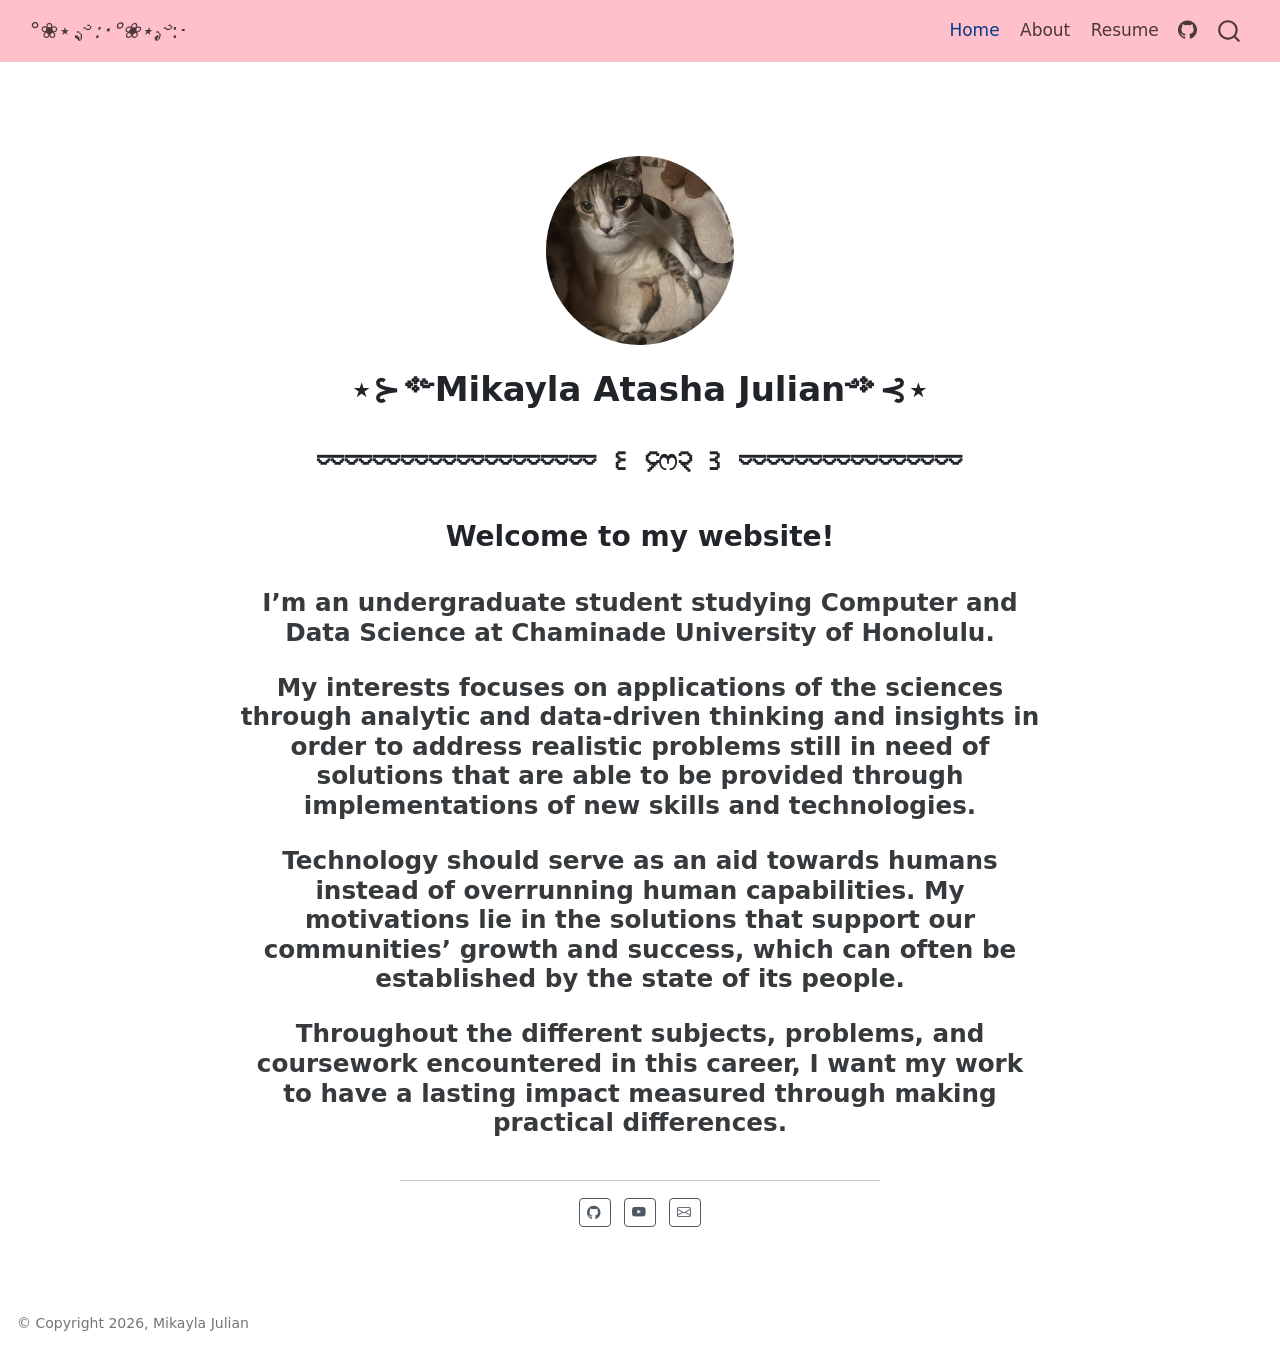
==== commit 209d66b4: "comitting website changes i forgot to commit" ====
--- a/docs/index.html
+++ b/docs/index.html
@@ -7,7 +7,7 @@
 <meta name="viewport" content="width=device-width, initial-scale=1.0, user-scalable=yes">
 
 
-<title>Mikayla Julian</title>
+<title>⋆⊱༻Mikayla Atasha Julian༺⊰⋆ – °❀⋆.ೃ࿔:･°❀⋆.ೃ࿔:･</title>
 <style>
 /* Default styles provided by pandoc.
 ** See https://pandoc.org/MANUAL.html#variables-for-html for config info.
@@ -80,6 +80,11 @@
   <header id="quarto-header" class="headroom fixed-top">
     <nav class="navbar navbar-expand-lg " data-bs-theme="dark">
       <div class="navbar-container container-fluid">
+      <div class="navbar-brand-container mx-auto">
+    <a class="navbar-brand" href="./index.html">
+    <span class="navbar-title">°❀⋆.ೃ࿔<em>:･°❀⋆.ೃ࿔</em>:･</span>
+    </a>
+  </div>
             <div id="quarto-search" class="" title="Search"></div>
           <button class="navbar-toggler" type="button" data-bs-toggle="collapse" data-bs-target="#navbarCollapse" aria-controls="navbarCollapse" role="menu" aria-expanded="false" aria-label="Toggle navigation" onclick="if (window.quartoToggleHeadroom) { window.quartoToggleHeadroom(); }">
   <span class="navbar-toggler-icon"></span>
@@ -121,15 +126,27 @@
   round " style="height: 50mm; width: 50mm;">
  <header id="title-block-header" class="quarto-title-block default">
 <div class="quarto-title">
-<h1 class="title">Mikayla Julian</h1>
+<h1 class="title">⋆⊱༻Mikayla Atasha Julian༺⊰⋆</h1>
 </div>
 <div class="quarto-title-meta">
   </div>
 </header><main class="content" id="quarto-document-content">
-<section id="this-is-header-1" class="level1">
-<h1>This is header 1</h1>
-<section id="section" class="level2">
-<h2 data-anchor-id="section"></h2>
+<section id="ෆ᧓" class="level2">
+<h2 data-anchor-id="ෆ᧓">⏔⏔⏔⏔⏔⏔⏔⏔⏔⏔ ꒰ ᧔ෆ᧓ ꒱ ⏔⏔⏔⏔⏔⏔⏔⏔</h2>
+</section>
+<section id="welcome-to-my-website" class="level2">
+<h2 data-anchor-id="welcome-to-my-website">Welcome to my website!</h2>
+<section id="im-an-undergraduate-student-studying-computer-and-data-science-at-chaminade-university-of-honolulu." class="level3">
+<h3 data-anchor-id="im-an-undergraduate-student-studying-computer-and-data-science-at-chaminade-university-of-honolulu.">I’m an undergraduate student studying Computer and Data Science at Chaminade University of Honolulu.</h3>
+</section>
+<section id="[base64]." class="level3">
+<h3 data-anchor-id="[base64].">My interests focuses on applications of the sciences through analytic and data-driven thinking and insights in order to address realistic problems still in need of solutions that are able to be provided through implementations of new skills and technologies.</h3>
+</section>
+<section id="technology-should-serve-as-an-aid-towards-humans-instead-of-overrunning-human-capabilities.-my-motivations-lie-in-the-solutions-that-support-our-communities-growth-and-success-which-can-often-be-established-by-the-state-of-its-people." class="level3">
+<h3 data-anchor-id="technology-should-serve-as-an-aid-towards-humans-instead-of-overrunning-human-capabilities.-my-motivations-lie-in-the-solutions-that-support-our-communities-growth-and-success-which-can-often-be-established-by-the-state-of-its-people.">Technology should serve as an aid towards humans instead of overrunning human capabilities. My motivations lie in the solutions that support our communities’ growth and success, which can often be established by the state of its people.</h3>
+</section>
+<section id="throughout-the-different-subjects-problems-and-coursework-encountered-in-this-career-i-want-my-work-to-have-a-lasting-impact-measured-through-making-practical-differences." class="level3">
+<h3 data-anchor-id="throughout-the-different-subjects-problems-and-coursework-encountered-in-this-career-i-want-my-work-to-have-a-lasting-impact-measured-through-making-practical-differences.">Throughout the different subjects, problems, and coursework encountered in this career, I want my work to have a lasting impact measured through making practical differences.</h3>
 
 
 </section>
@@ -141,8 +158,12 @@
     <i class="bi bi-github"></i>
      <span class="about-link-text"></span>
   </a>
-  <a href="https://youtube.com/@mikayla4999" class="about-link" rel="" target="">
+  <a href="https://youtube.com/@mikayla4999" class="about-link" rel="" target="blank">
     <i class="bi bi-youtube"></i>
+     <span class="about-link-text"></span>
+  </a>
+  <a href="mailto:mikaylaatasha.julian@student.chaminade.edu" class="about-link" rel="" target="">
+    <i class="bi bi-envelope"></i>
      <span class="about-link-text"></span>
   </a>
 </div>
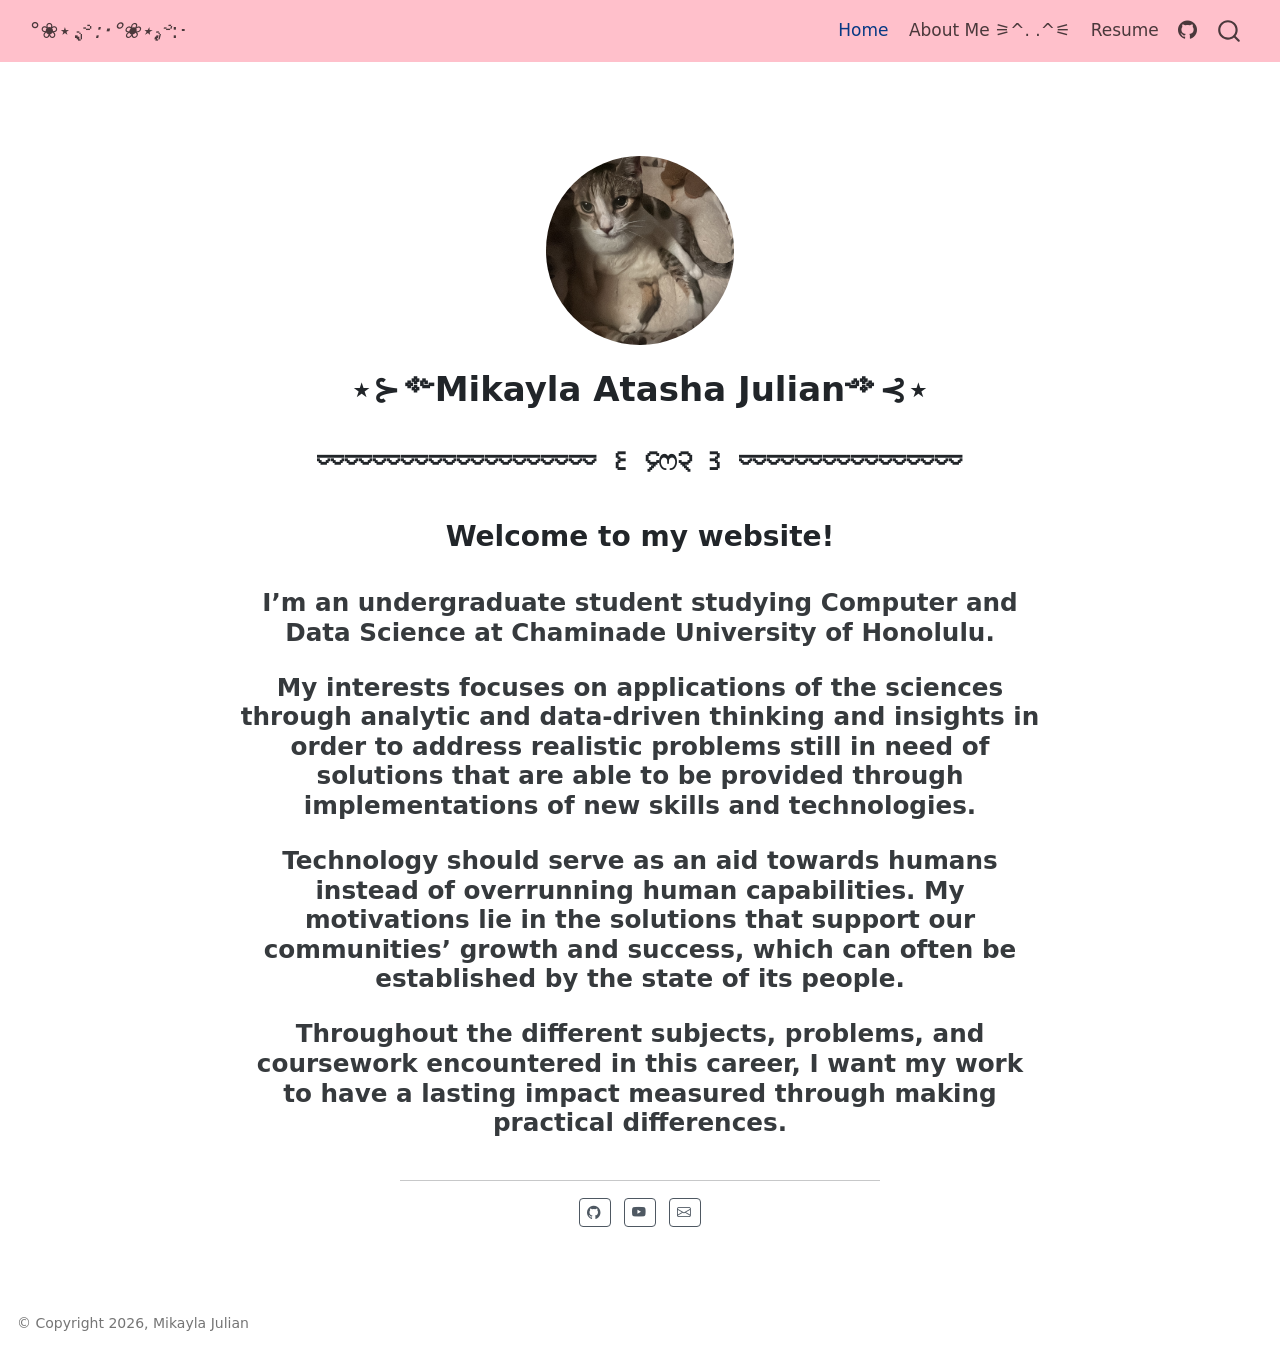
==== commit d424fbaa: "committing updates" ====
--- a/docs/index.html
+++ b/docs/index.html
@@ -97,7 +97,7 @@
   </li>  
   <li class="nav-item">
     <a class="nav-link" href="./about.html"> 
-<span class="menu-text">About</span></a>
+<span class="menu-text">About Me ⚞^. .^⚟</span></a>
   </li>  
   <li class="nav-item">
     <a class="nav-link" href="./resume.html"> 
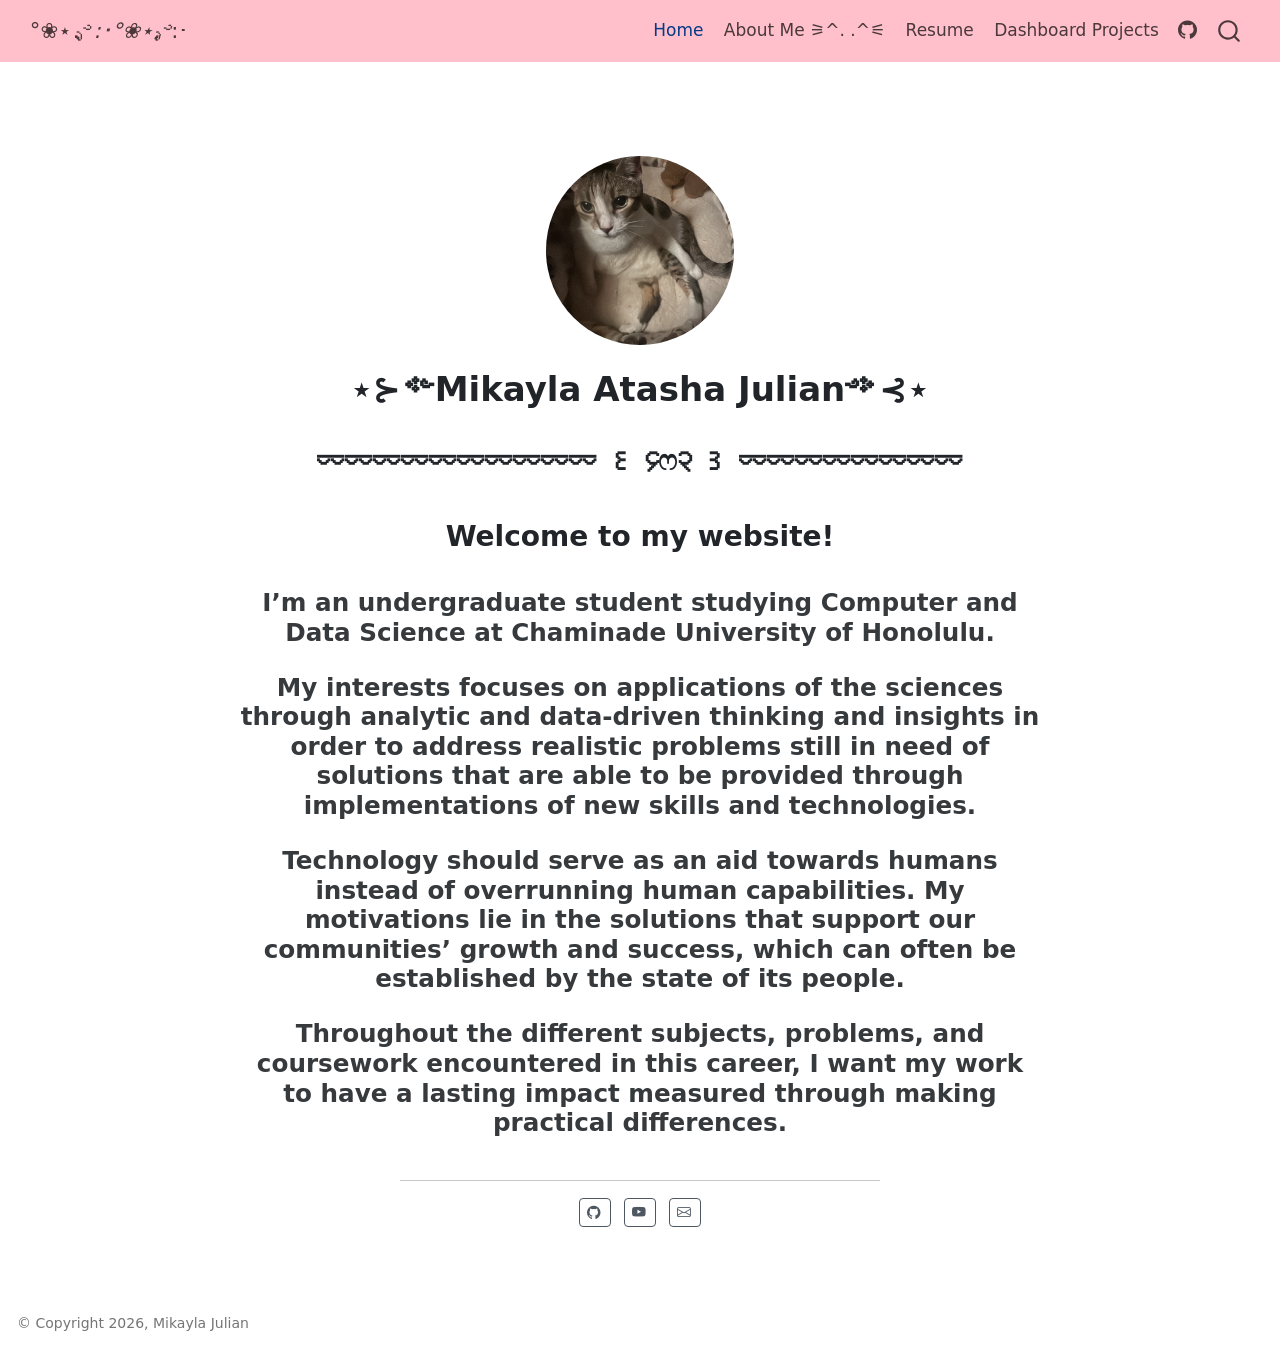
==== commit 60639406: "comitting update to dashboard on website" ====
--- a/docs/index.html
+++ b/docs/index.html
@@ -102,6 +102,10 @@
   <li class="nav-item">
     <a class="nav-link" href="./resume.html"> 
 <span class="menu-text">Resume</span></a>
+  </li>  
+  <li class="nav-item">
+    <a class="nav-link" href="http://mikaylajulian24.github.io/dashboards"> 
+<span class="menu-text">Dashboard Projects</span></a>
   </li>  
   <li class="nav-item compact">
     <a class="nav-link" href="http://github.com/mikaylajulian24" target="blank"> <i class="bi bi-github" role="img">
